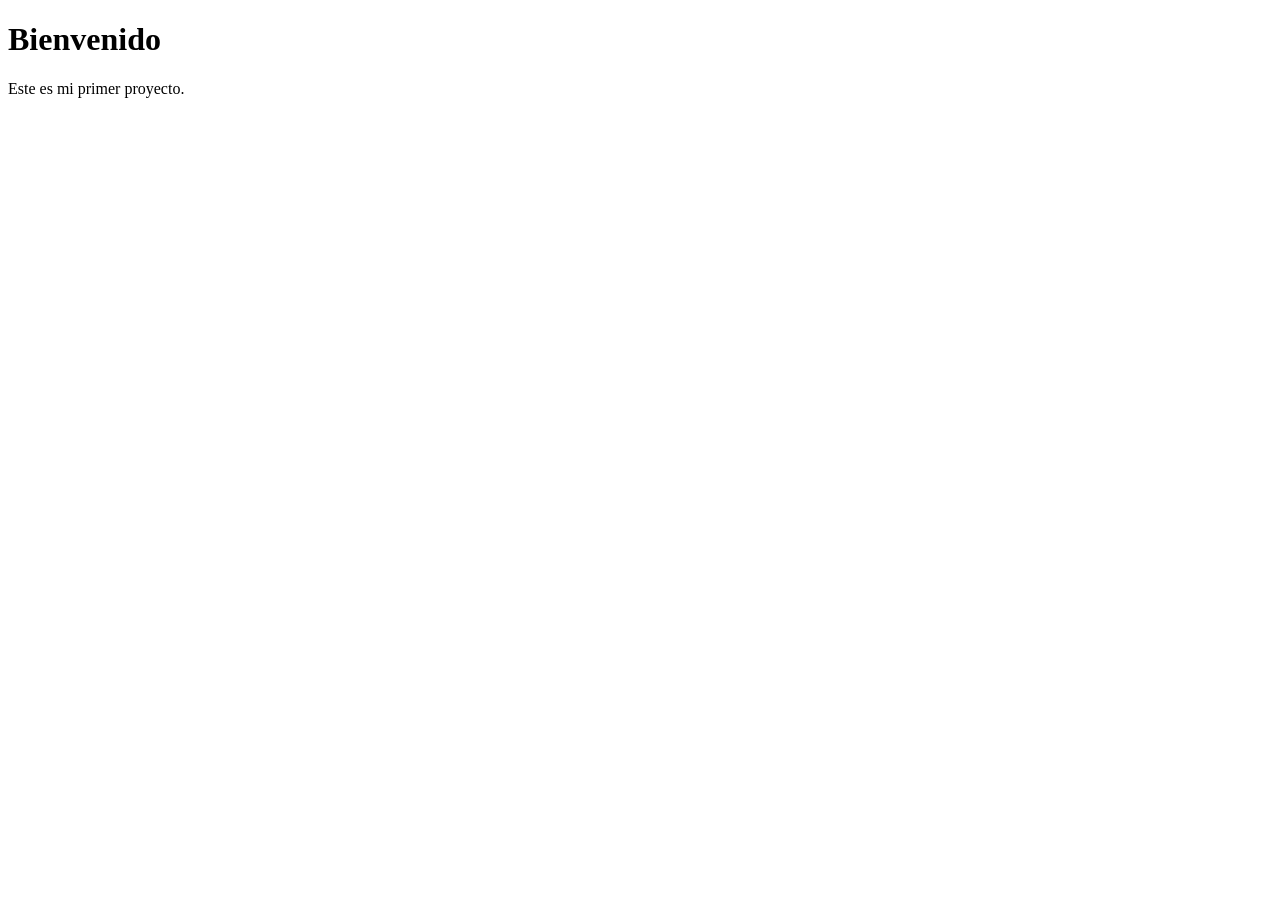
==== index.html @ afd728b5 "scripts" ====
<!DOCTYPE html>
<html lang="en">
<head>
  <meta charset="UTF-8">
  <title>Mi sitio WDD131</title>
  <link rel="stylesheet" href="css/style.css">
  <script src="js/scripts.js" defer></script>
</head>
<body>
  <h1>Bienvenido</h1>
  <p>Este es mi primer proyecto.</p>
</body>
</html>
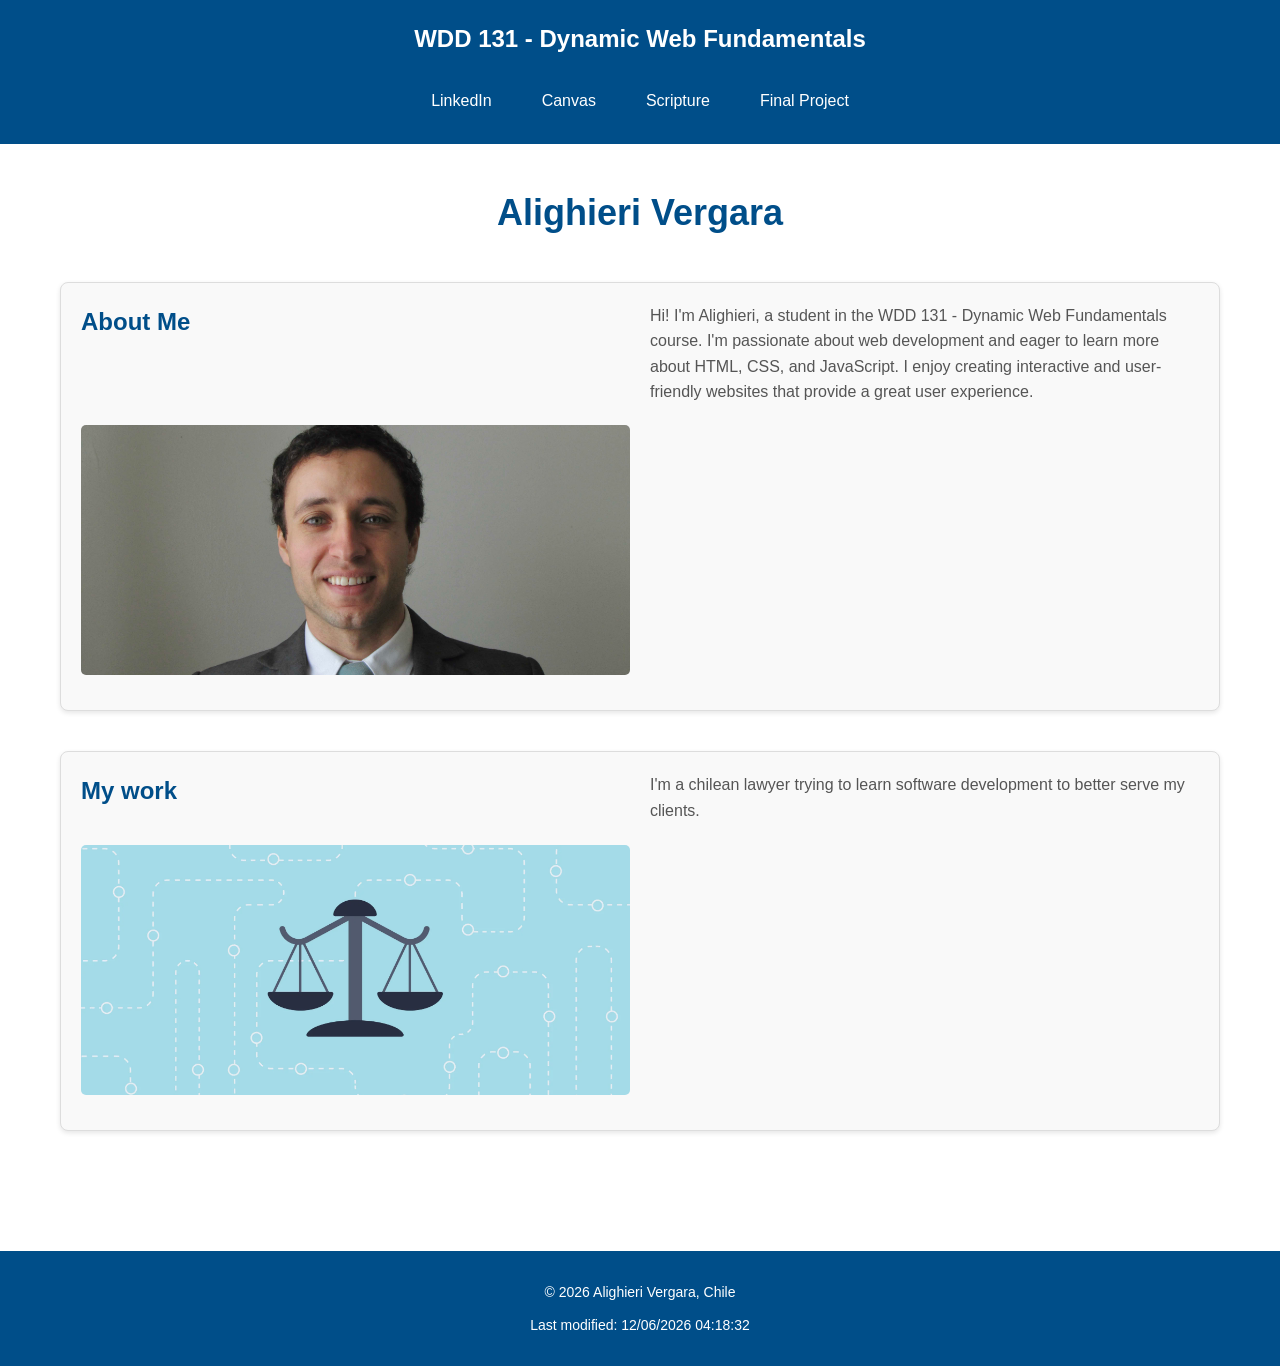
==== commit 55b7ac9d: "webpage Co-authored-by: Copilot <copilot@github.com>" ====
--- a/index.html
+++ b/index.html
@@ -2,12 +2,44 @@
 <html lang="en">
 <head>
   <meta charset="UTF-8">
-  <title>Mi sitio WDD131</title>
-  <link rel="stylesheet" href="css/style.css">
-  <script src="js/scripts.js" defer></script>
+  <meta name="viewport" content="width=device-width, initial-scale=1.0">
+  <title>WDD 131 - Dynamic Web Fundamentals - Alighieri Vergara</title>
+  <meta name="description" content="WDD 131 - Dynamic Web Fundamentals course landing page for Alighieri Vergara. Learn web development with HTML, CSS, and JavaScript fundamentals.">
+  <meta name="author" content="Alighieri Vergara">
+  <link rel="stylesheet" href="styles/base.css">
+  <script src="scripts/getdates.js" defer></script>
 </head>
 <body>
-  <h1>Bienvenido</h1>
-  <p>Este es mi primer proyecto.</p>
-</body>
-</html>
+  <header>
+    <span id="course-title">WDD 131 - Dynamic Web Fundamentals</span>
+  
+    <nav>
+      <a href="https://www.linkedin.com">LinkedIn</a>
+      <a href="https://byupw.instructure.com/">Canvas</a>
+      <a href="https://www.churchofjesuschrist.org/study/scriptures">Scripture</a>
+      <a href="#">Final Project</a>
+    </nav>
+  </header>
+
+  <main>
+    <h1>Alighieri Vergara</h1>
+    <section class="card">
+      <h2>About Me</h2>
+      <p>Hi! I'm Alighieri, a student in the WDD 131 - Dynamic Web Fundamentals course. I'm passionate about web development and eager to learn more about HTML, CSS, and JavaScript. I enjoy creating interactive and user-friendly websites that provide a great user experience.</p>
+      <img src="images/profile.jpg" alt="Profile picture of Alighieri Vergara">
+    </section>
+    <section class="card">
+      <h2>My work</h2>
+      <p> I'm a chilean lawyer trying to learn software development to better serve my clients.</p>
+      <img src="images/tech-law.webp" alt="Technology and law">
+    </section>
+              
+        
+  
+  </main>
+
+  <footer>
+    <p>&copy; <span id="currentyear"></span> Alighieri Vergara, Chile</p>
+    <p id="lastModified"></p>
+  </footer>
+</body>
--- a/styles/base.css
+++ b/styles/base.css
@@ -0,0 +1,108 @@
+/* General styles */
+* {
+  margin: 0;
+  padding: 0;
+  box-sizing: border-box;
+}
+
+body {
+  font-family: Arial, sans-serif;
+  line-height: 1.6;
+  color: #333;
+}/* Header styles */
+
+header {
+  background-color: #004e89;
+  color: white;
+  padding: 20px;
+  display: flex;
+  flex-direction: column;
+  align-items: center;
+  gap: 20px;
+}
+
+#course-title {
+  display: block;
+  font-size: 24px;
+  font-weight: bold;
+}
+
+/* Navigation styles */
+nav {
+  display: flex;
+  gap: 20px;
+}
+
+nav a {
+  color: white;
+  text-decoration: none;
+  padding: 10px 15px;
+  border-radius: 5px;
+  transition: background-color 0.3s;
+}
+
+nav a:hover {
+  background-color: #1b263b;
+}/* Main content */
+
+main {
+  max-width: 1200px;
+  margin: 0 auto;
+  padding: 40px 20px;
+}
+
+h1 {
+  text-align: center;
+  margin-bottom: 40px;
+  font-size: 36px;
+  color: #004e89;
+}
+
+/* Card styles with CSS Grid */
+main > section {
+  display: grid;
+  grid-template-columns: repeat(2, 1fr);
+  gap: 20px;
+  margin-bottom: 40px;
+}
+
+.card {
+  background-color: #f9f9f9;
+  border: 1px solid #ddd;
+  border-radius: 8px;
+  padding: 20px;
+  box-shadow: 0 2px 5px rgba(0, 0, 0, 0.1);
+  overflow: hidden;
+}
+
+.card h2 {
+  color: #004e89;
+  margin-bottom: 15px;
+}
+
+.card img {
+  width: 100%;
+  height: 250px;
+  object-fit: cover;
+  border-radius: 5px;
+  margin-bottom: 15px;
+}
+
+.card p {
+  line-height: 1.6;
+  color: #555;
+}
+
+/* Footer styles */
+footer {
+  background-color: #004e89;
+  color: white;
+  text-align: center;
+  padding: 20px;
+  margin-top: 40px;
+}
+
+footer p {
+  margin: 10px 0;
+  font-size: 14px;
+}
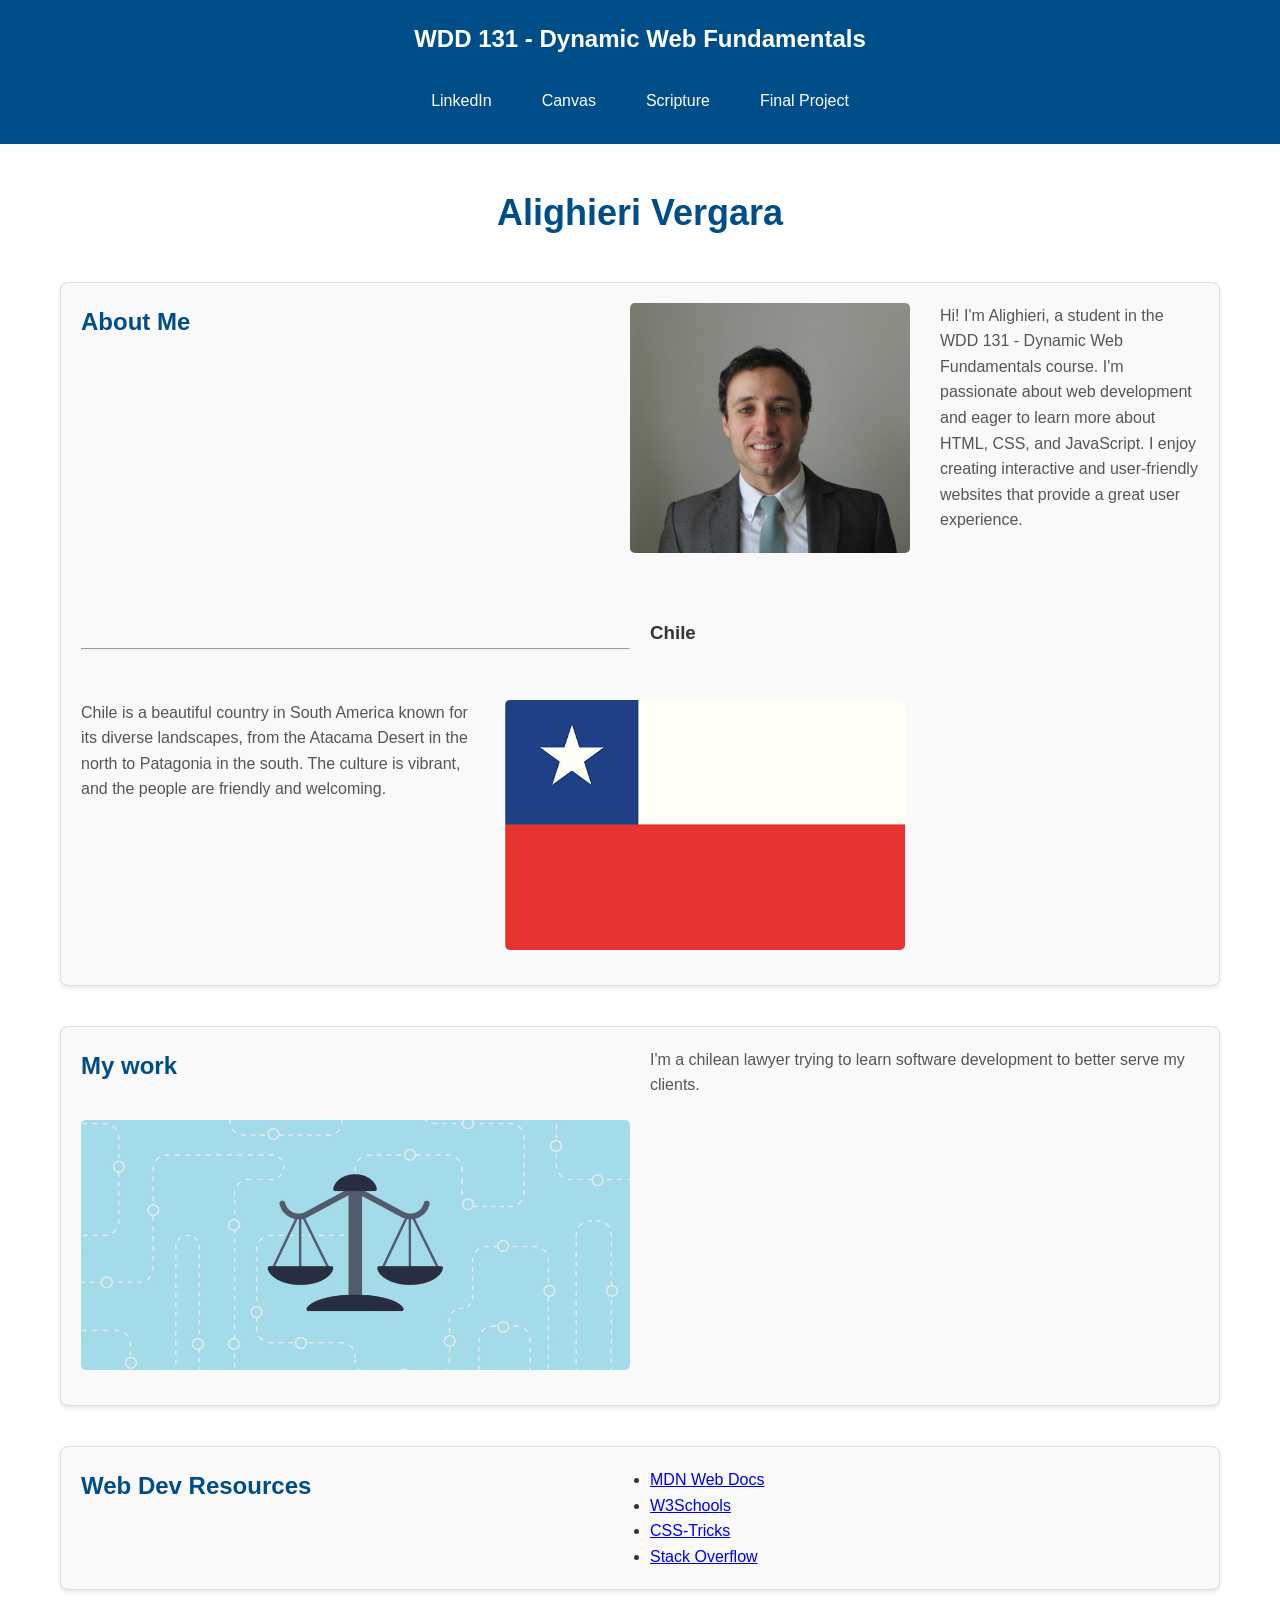
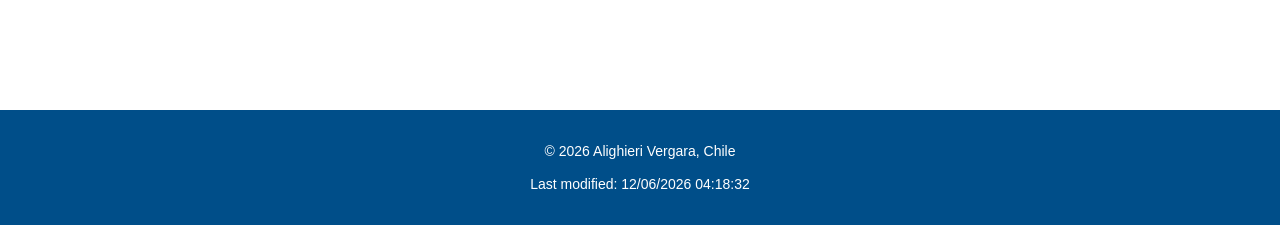
==== commit 0f922767: "corrections" ====
--- a/index.html
+++ b/index.html
@@ -14,9 +14,9 @@
     <span id="course-title">WDD 131 - Dynamic Web Fundamentals</span>
   
     <nav>
-      <a href="https://www.linkedin.com">LinkedIn</a>
+      <a href="https://www.linkedin.com/in/alighieri-vergara-carrasco-78b4361a1">LinkedIn</a>
       <a href="https://byupw.instructure.com/">Canvas</a>
-      <a href="https://www.churchofjesuschrist.org/study/scriptures">Scripture</a>
+      <a href="https://www.churchofjesuschrist.org/study/scriptures/bofm/2-ne/4?lang=spa">Scripture</a>
       <a href="#">Final Project</a>
     </nav>
   </header>
@@ -25,21 +25,47 @@
     <h1>Alighieri Vergara</h1>
     <section class="card">
       <h2>About Me</h2>
-      <p>Hi! I'm Alighieri, a student in the WDD 131 - Dynamic Web Fundamentals course. I'm passionate about web development and eager to learn more about HTML, CSS, and JavaScript. I enjoy creating interactive and user-friendly websites that provide a great user experience.</p>
-      <img src="images/profile.jpg" alt="Profile picture of Alighieri Vergara">
+      
+      <div style="display: flex; gap: 30px; align-items: flex-start; width: fit-content; margin-bottom: 30px; margin-left: -20px;">
+        <img src="images/profile.jpg" alt="Profile picture of Alighieri Vergara" style="max-width: 280px; flex-shrink: 0; aspect-ratio: 3/4;">
+        <div style="flex: 0 1 auto;">
+          <p>Hi! I'm Alighieri, a student in the WDD 131 - Dynamic Web Fundamentals course. I'm passionate about web development and eager to learn more about HTML, CSS, and JavaScript. I enjoy creating interactive and user-friendly websites that provide a great user experience.</p>
+        </div>
+      </div>
+      
+      <hr style="margin: 30px 0;">
+      
+      <h3 style="margin-bottom: 15px;">Chile</h3>
+      
+      <div style="display: flex; gap: 30px; align-items: flex-start; width: 150%;">
+        <div style="flex: 1;">
+          <p>Chile is a beautiful country in South America known for its diverse landscapes, from the Atacama Desert in the north to Patagonia in the south. The culture is vibrant, and the people are friendly and welcoming.</p>
+        </div>
+        <img src="images/chile-flag.jpg" alt="Bandera de Chile" style="max-width: 400px; flex-shrink: 0; aspect-ratio: 3/4;">
+      </div>
     </section>
     <section class="card">
       <h2>My work</h2>
       <p> I'm a chilean lawyer trying to learn software development to better serve my clients.</p>
       <img src="images/tech-law.webp" alt="Technology and law">
     </section>
+    <section class="card">
+      <h2>Web Dev Resources</h2>
+      <ul>
+        <li><a href="https://developer.mozilla.org/en-US/" target="_blank">MDN Web Docs</a></li>
+        <li><a href="https://www.w3schools.com/" target="_blank">W3Schools</a></li>
+        <li><a href="https://css-tricks.com/" target="_blank">CSS-Tricks</a></li>
+        <li><a href="https://stackoverflow.com/" target="_blank">Stack Overflow</a></li>
+      </ul>
+    </section>
               
         
   
   </main>
-
-  <footer>
-    <p>&copy; <span id="currentyear"></span> Alighieri Vergara, Chile</p>
-    <p id="lastModified"></p>
-  </footer>
-</body>+</body>
+  
+<footer>
+  <p>&copy; <span id="currentyear"></span> Alighieri Vergara, Chile</p>
+  <p id="lastModified"></p>
+</footer>
+</html>
